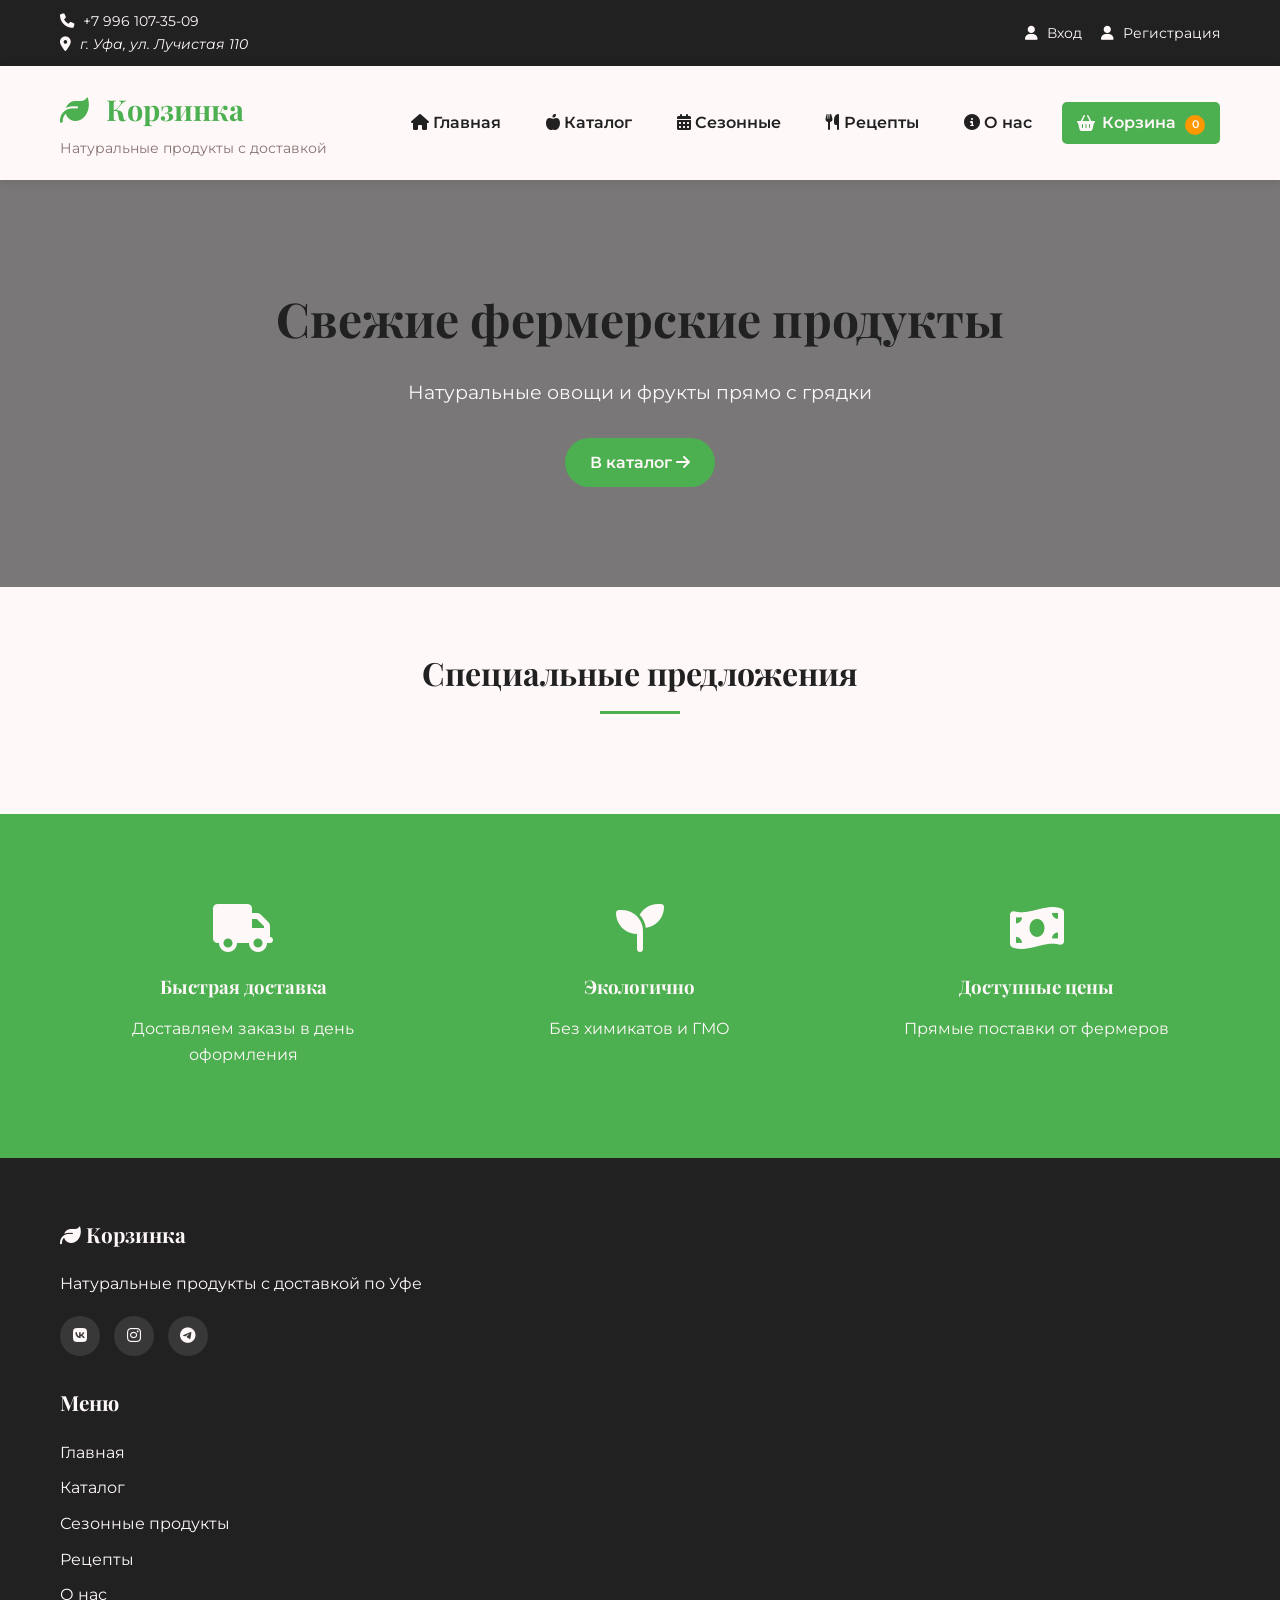
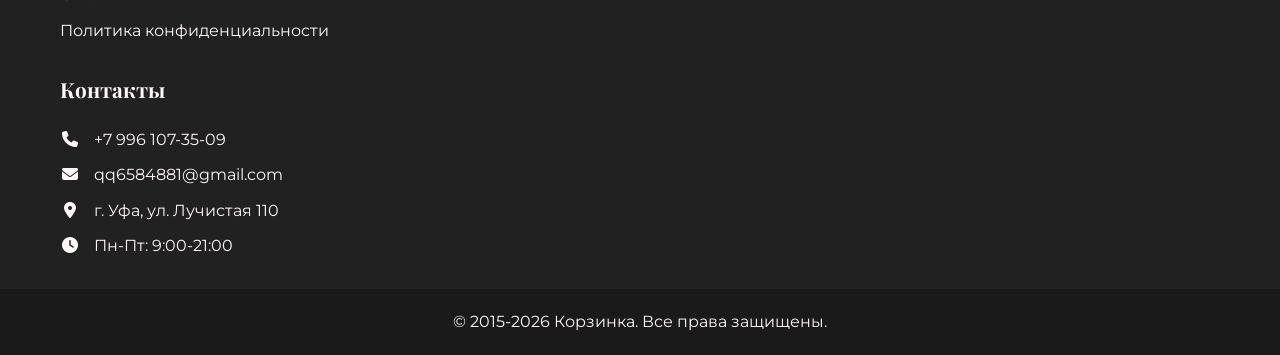
==== index.html @ b1100cfc "Update index.html" ====
<!DOCTYPE html>
<html lang="ru">
<head>
  <meta charset="UTF-8">
  <meta name="viewport" content="width=device-width, initial-scale=1.0">
  <meta name="description" content="Свежие фермерские овощи и фрукты с доставкой в Уфе. Натуральные продукты без химикатов и ГМО.">
  <meta name="keywords" content="овощи, фрукты, доставка, Уфа, фермерские продукты">
  <meta name="theme-color" content="#4CAF50">
  
  <!-- Open Graph / Социальные сети -->
  <meta property="og:title" content="Корзинка">
  <meta property="og:description" content="Свежие фермерские овощи и фрукты с доставкой в Уфе">
  <meta property="og:type" content="website">
  <meta property="og:url" content="https://ovoshifrukti-ufa.ru">
  <meta property="og:image" content="favicon_io/favicon-32x32.png">
  
  <title>Корзинка</title>
  
  <!-- Иконки -->
  <link rel="icon" href="img/favicon.ico" type="image/x-icon">
  <link rel="icon" href="favicon_io/favicon-32x32.png" type="favicon_io/favicon-32x32.png" sizes="32x32">
  <link rel="icon" href="favicon_io/favicon-16x16.png" type="favicon_io/favicon-16x16.png" sizes="16x16">
  <link rel="apple-touch-icon" href="favicon_io/apple-touch-icon.png">
  <link rel="manifest" href="site.webmanifest">
  
  <!-- Предзагрузка ресурсов -->
  <link rel="preconnect" href="https://fonts.googleapis.com">
  <link rel="preconnect" href="https://fonts.gstatic.com" crossorigin>
  
  <!-- Стили -->
  <link rel="stylesheet" href="css/stayle.css">
  <link rel="stylesheet" href="https://cdnjs.cloudflare.com/ajax/libs/font-awesome/6.4.0/css/all.min.css">
  <link href="https://fonts.googleapis.com/css2?family=Montserrat:wght@400;600;700&family=Playfair+Display:wght@700&display=swap" rel="stylesheet">
</head>

<body>
  <header>
    <div class="header-top">
      <div class="container">
        <div class="contact-info">
          <span><i class="fas fa-phone" aria-hidden="true"></i> +7 996 107-35-09</span>
          <address><i class="fas fa-map-marker-alt" aria-hidden="true"></i> г. Уфа, ул. Лучистая 110</address>
        </div>
        <div class="auth-links">
          <a href="register.html"><i class="fas fa-user" aria-hidden="true"></i> Вход</a>
          <a href="signup.html"><i class="fas fa-user" aria-hidden="true"></i> Регистрация</a>
        </div>
      </div>
    </div>
    
    <div class="header-main">
      <div class="container">
        <div class="logo">
          <h1><i class="fas fa-leaf" aria-hidden="true"></i> Корзинка </h1>
          <p>Натуральные продукты с доставкой</p>
        </div>
        <nav>
          <a href="index.html"><i class="fas fa-home" aria-hidden="true"></i> Главная</a>
          <a href="catalog.html"><i class="fas fa-apple-alt" aria-hidden="true"></i> Каталог</a>
          <a href="season.html"><i class="fas fa-calendar-alt" aria-hidden="true"></i> Сезонные</a>
          <a href="recipes.html"><i class="fas fa-utensils" aria-hidden="true"></i> Рецепты</a>
          <a href="about.html"><i class="fas fa-info-circle" aria-hidden="true"></i> О нас</a>
          <a href="cart.html" class="cart-link"><i class="fas fa-shopping-basket" aria-hidden="true"></i> Корзина <span class="cart-count">0</span></a>
        </nav>
      </div>
    </div>
  </header>

  <main>
    <section class="hero">
      <div class="container">
        <div class="hero-content">
          <h2>Свежие фермерские продукты</h2>
          <p>Натуральные овощи и фрукты прямо с грядки</p>
          <a href="catalog.html" class="btn">В каталог <i class="fas fa-arrow-right" aria-hidden="true"></i></a>
        </div>
      </div>
    </section>

    <section class="featured-products">
      <div class="container">
        <h2 class="section-title">Специальные предложения</h2>
        <div id="product-list" class="product-grid">
          <!-- Товары будут загружаться здесь -->
        </div>
      </div>
    </section>

    <section class="benefits">
      <div class="container">
        <div class="benefit-card">
          <i class="fas fa-truck" aria-hidden="true"></i>
          <h3>Быстрая доставка</h3>
          <p>Доставляем заказы в день оформления</p>
        </div>
        <div class="benefit-card">
          <i class="fas fa-seedling" aria-hidden="true"></i>
          <h3>Экологично</h3>
          <p>Без химикатов и ГМО</p>
        </div>
        <div class="benefit-card">
          <i class="fas fa-money-bill-wave" aria-hidden="true"></i>
          <h3>Доступные цены</h3>
          <p>Прямые поставки от фермеров</p>
        </div>
      </div>
    </section>
  </main>

  <footer>
    <div class="container">
      <div class="footer-column">
        <h3><i class="fas fa-leaf" aria-hidden="true"></i> Корзинка </h3>
        <p>Натуральные продукты с доставкой по Уфе</p>
        <div class="social-links">
          <a href="#" aria-label="ВКонтакте"><i class="fab fa-vk"></i></a>
          <a href="#" aria-label="Instagram"><i class="fab fa-instagram"></i></a>
          <a href="#" aria-label="Telegram"><i class="fab fa-telegram"></i></a>
        </div>
      </div>
      <div class="footer-column">
        <h3>Меню</h3>
        <ul>
          <li><a href="index.html">Главная</a></li>
          <li><a href="catalog.html">Каталог</a></li>
          <li><a href="season.html">Сезонные продукты</a></li>
          <li><a href="recipes.html">Рецепты</a></li>
          <li><a href="about.html">О нас</a></li>
          <li><a href="privacy.html">Политика конфиденциальности</a></li>
        </ul>
      </div>
      <div class="footer-column">
        <h3>Контакты</h3>
        <ul>
          <li><i class="fas fa-phone" aria-hidden="true"></i> +7 996 107-35-09</li>
          <li><i class="fas fa-envelope" aria-hidden="true"></i> qq6584881@gmail.com</li>
          <li><i class="fas fa-map-marker-alt" aria-hidden="true"></i> г. Уфа, ул. Лучистая 110</li>
          <li><i class="fas fa-clock" aria-hidden="true"></i> Пн-Пт: 9:00-21:00</li>
        </ul>
      </div>
    </div>
    <div class="copyright">
      <p>&copy; 2015-<script>document.write(new Date().getFullYear())</script> Корзинка. Все права защищены.</p>
    </div>
  </footer>

  <script src="js/script.js"></script>
</body>
</html>
---- css/stayle.css ----
/* Основные стили */
:root {
  --primary: #4CAF50;
  --primary-dark: #1d5d20;
  --secondary: #FF9800;
  --accent: #8BC34A;
  --light: #f3eeee;
  --dark: #212121;
  --text: #734f4f;
  --white: #fff8f8;
  --gray: #877171;
}

* {
  margin: 0;
  padding: 0;
  box-sizing: border-box;
}

body {
  font-family: 'Montserrat', sans-serif;
  color: var(--text);
  line-height: 1.6;
  background-color: var(--light);
}

h1, h2, h3, h4 {
  font-family: 'Playfair Display', serif;
  color: var(--dark);
}

.container {
  max-width: 1200px;
  margin: 0 auto;
  padding: 0 20px;
}

.btn {
  display: inline-block;
  background-color: var(--primary);
  color: var(--white);
  padding: 12px 25px;
  border-radius: 50px;
  text-decoration: none;
  font-weight: 600;
  transition: all 0.3s ease;
  border: none;
  cursor: pointer;
  font-size: 1rem;
}

.btn:hover {
  background-color: var(--primary-dark);
  transform: translateY(-3px);
  box-shadow: 0 5px 15px rgba(0, 0, 0, 0.1);
}

.section-title {
  text-align: center;
  margin-bottom: 40px;
  font-size: 2rem;
  position: relative;
  padding-bottom: 15px;
}

.section-title::after {
  content: '';
  position: absolute;
  bottom: 0;
  left: 50%;
  transform: translateX(-50%);
  width: 80px;
  height: 3px;
  background-color: var(--primary);
}

/* Шапка */
.header-top {
  background-color: var(--dark);
  color: var(--white);
  padding: 10px 0;
  font-size: 0.9rem;
}

.header-top .container {
  display: flex;
  justify-content: space-between;
  align-items: center;
}

.contact-info span {
  margin-right: 20px;
}

.contact-info i, .auth-links i {
  margin-right: 5px;
}

.auth-links a {
  color: var(--white);
  text-decoration: none;
  margin-left: 15px;
  transition: color 0.3s;
}

.auth-links a:hover {
  color: var(--accent);
}

.header-main {
  background-color: var(--white);
  padding: 20px 0;
  box-shadow: 0 2px 10px rgba(0, 0, 0, 0.1);
}

.header-main .container {
  display: flex;
  justify-content: space-between;
  align-items: center;
}

.logo h1 {
  font-size: 1.8rem;
  color: var(--primary);
  margin-bottom: 5px;
}

.logo p {
  font-size: 0.9rem;
  color: var(--gray);
}

.logo i {
  margin-right: 10px;
}

nav {
  display: flex;
  align-items: center;
  gap: 15px;
}

nav a {
  color: var(--dark);
  text-decoration: none;
  font-weight: 600;
  padding: 8px 15px;
  border-radius: 5px;
  transition: all 0.3s;
}

nav a:hover {
  color: var(--primary);
  background-color: rgba(76, 175, 80, 0.1);
}

.cart-link {
  position: relative;
  background-color: var(--primary);
  color: var(--white) !important;
  padding: 8px 15px 8px 40px !important;
}

.cart-link i {
  position: absolute;
  left: 15px;
  top: 50%;
  transform: translateY(-50%);
}

.cart-count {
  background-color: var(--secondary);
  color: var(--white);
  border-radius: 50%;
  width: 20px;
  height: 20px;
  display: inline-flex;
  align-items: center;
  justify-content: center;
  font-size: 0.7rem;
  margin-left: 5px;
}

/* Герой секция */
.hero {
  background: linear-gradient(rgba(0, 0, 0, 0.5), rgba(0, 0, 0, 0.5)), url('images/hero-bg.jpg') no-repeat center center/cover;
  color: var(--white);
  padding: 100px 0;
  text-align: center;
}

.hero-content h2 {
  font-size: 3rem;
  margin-bottom: 20px;
}

.hero-content p {
  font-size: 1.2rem;
  margin-bottom: 30px;
}

/* Категории */
.categories {
  padding: 60px 0;
}

.category-grid {
  display: grid;
  grid-template-columns: repeat(auto-fit, minmax(250px, 1fr));
  gap: 20px;
}

.category-card {
  height: 200px;
  border-radius: 10px;
  overflow: hidden;
  position: relative;
  transition: transform 0.3s;
}

.category-card:hover {
  transform: translateY(-10px);
}

.category-overlay {
  position: absolute;
  bottom: 0;
  left: 0;
  right: 0;
  background: linear-gradient(transparent, rgba(0, 0, 0, 0.7));
  padding: 20px;
  color: var(--white);
}

.category-overlay h3 {
  font-size: 1.5rem;
}

/* Товары */
.featured-products {
  padding: 60px 0;
  background-color: var(--white);
}

.product-grid {
  display: grid;
  grid-template-columns: repeat(auto-fill, minmax(250px, 1fr));
  gap: 30px;
}

.product-card {
  background-color: var(--white);
  border-radius: 10px;
  overflow: hidden;
  box-shadow: 0 5px 15px rgba(0, 0, 0, 0.05);
  transition: all 0.3s;
  border: 1px solid #eee;
}

.product-card:hover {
  transform: translateY(-10px);
  box-shadow: 0 15px 30px rgba(0, 0, 0, 0.1);
}

.product-image {
  width: 100%;
  height: 200px;
  object-fit: cover;
}

.product-info {
  padding: 20px;
}

.product-title {
  font-size: 1.1rem;
  margin-bottom: 10px;
}

.product-price {
  font-size: 1.2rem;
  font-weight: 700;
  color: var(--primary);
  margin-bottom: 15px;
}

.add-to-cart {
  width: 100%;
  background-color: var(--primary);
  color: var(--white);
  border: none;
  padding: 10px;
  border-radius: 5px;
  cursor: pointer;
  font-weight: 600;
  transition: background-color 0.3s;
}

.add-to-cart:hover {
  background-color: var(--primary-dark);
}

/* Преимущества */
.benefits {
  padding: 60px 0;
  background-color: var(--primary);
  color: var(--white);
}

.benefits .container {
  display: grid;
  grid-template-columns: repeat(auto-fit, minmax(300px, 1fr));
  gap: 30px;
}

.benefit-card {
  text-align: center;
  padding: 30px;
}

.benefit-card i {
  font-size: 3rem;
  margin-bottom: 20px;
  color: var(--white);
}

.benefit-card h3 {
  margin-bottom: 15px;
  color: var(--white);
}

/* Подвал */
footer {
  background-color: var(--dark);
  color: var(--white);
  padding: 60px 0 0;
}

.footer-column {
  margin-bottom: 30px;
}

.footer-column h3 {
  color: var(--white);
  margin-bottom: 20px;
  font-size: 1.3rem;
}

.footer-column ul {
  list-style: none;
}

.footer-column ul li {
  margin-bottom: 10px;
}

.footer-column ul li i {
  margin-right: 10px;
  width: 20px;
  text-align: center;
}

.footer-column a {
  color: var(--white);
  text-decoration: none;
  transition: color 0.3s;
}

.footer-column a:hover {
  color: var(--accent);
}

.social-links {
  margin-top: 20px;
}

.social-links a {
  display: inline-block;
  width: 40px;
  height: 40px;
  background-color: rgba(255, 255, 255, 0.1);
  border-radius: 50%;
  text-align: center;
  line-height: 40px;
  margin-right: 10px;
  transition: background-color 0.3s;
}

.social-links a:hover {
  background-color: var(--primary);
}

.copyright {
  text-align: center;
  padding: 20px 0;
  background-color: rgba(0, 0, 0, 0.2);
  margin-top: 30px;
}

/* Адаптивность */
@media (max-width: 992px) {
  .header-main .container {
    flex-direction: column;
  }
  
  .logo {
    margin-bottom: 20px;
    text-align: center;
  }
  
  nav {
    flex-wrap: wrap;
    justify-content: center;
  }
  
  .hero-content h2 {
    font-size: 2.5rem;
  }
}

@media (max-width: 768px) {
  .header-top .container {
    flex-direction: column;
    text-align: center;
  }
  
  .contact-info {
    margin-bottom: 10px;
  }
  
  .hero-content h2 {
    font-size: 2rem;
  }
  
  .hero {
    padding: 60px 0;
  }
  
  .section-title {
    font-size: 1.5rem;
  }
}

@media (max-width: 576px) {
  nav a {
    padding: 8px 10px;
    font-size: 0.9rem;
  flex-grow: 1;
    text-align: center;
  }
  
  .cart-link {
    padding: 8px 10px 8px 35px !important;
  }
  
  .hero-content h2 {
    font-size: 1.8rem;
  }
  
  .hero-content p {
    font-size: 1rem;
  }
  
  .btn {
    padding: 10px 20px;
  }
}
.edit-profile {
  padding: 40px 0;
  background: #f9fff9;
}

.edit-form {
  max-width: 500px;
  margin: 0 auto;
  background: #fff;
  padding: 30px;
  border-radius: 10px;
  box-shadow: 0 0 10px rgba(0,0,0,0.05);
}

.edit-form label {
  font-weight: 600;
  margin-top: 10px;
  display: block;
}

.edit-form input {
  width: 100%;
  padding: 10px;
  margin-top: 5px;
  margin-bottom: 15px;
  border: 1px solid #ccc;
  border-radius: 6px;
}

.edit-form .btn {
  background-color: #4CAF50;
  color: #fff;
  padding: 12px;
  border: none;
  border-radius: 6px;
  font-size: 16px;
  cursor: pointer;
}

.edit-form .btn:hover {
  background-color: #45a049;
}
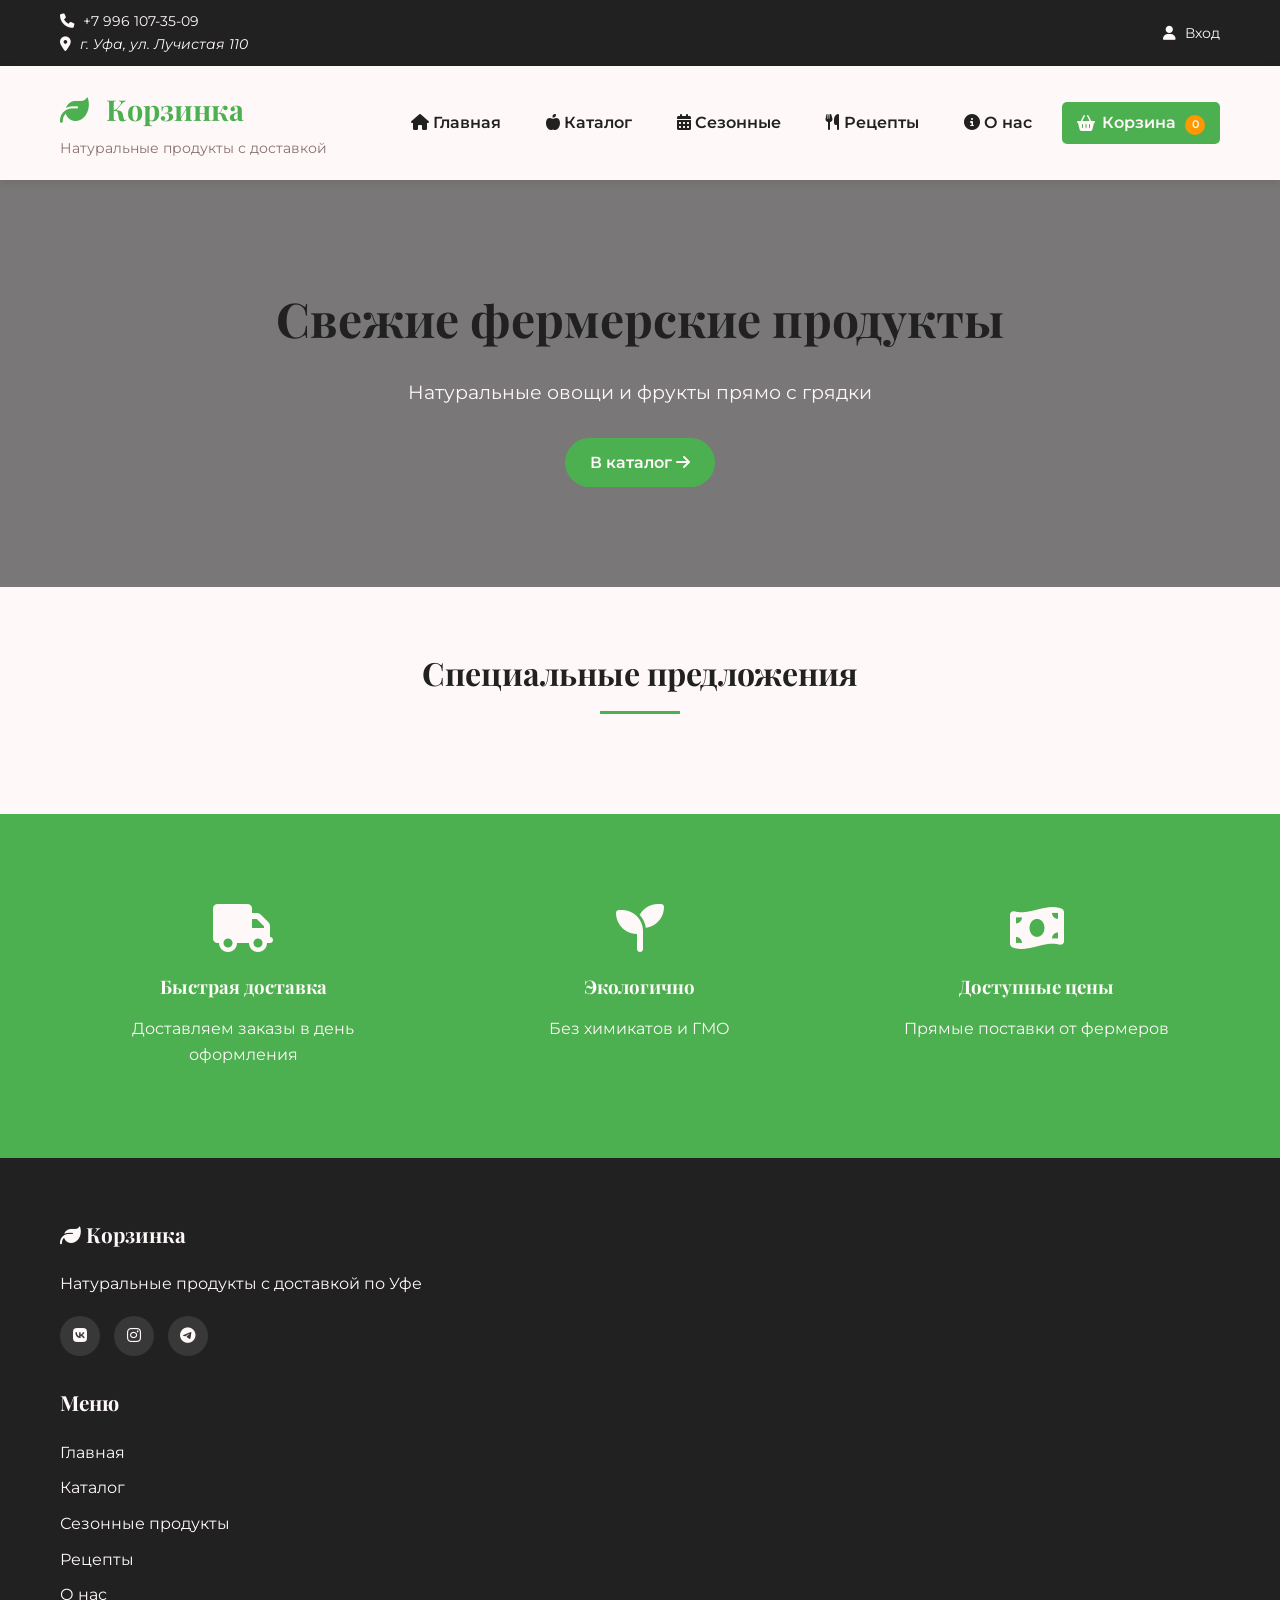
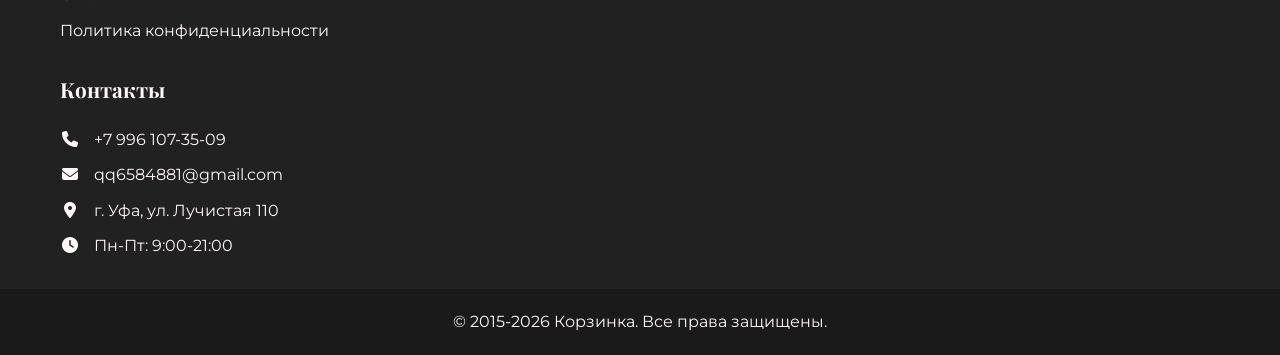
==== commit 5bf32b27: "Update index.html" ====
--- a/index.html
+++ b/index.html
@@ -43,7 +43,6 @@
         </div>
         <div class="auth-links">
           <a href="register.html"><i class="fas fa-user" aria-hidden="true"></i> Вход</a>
-          <a href="signup.html"><i class="fas fa-user" aria-hidden="true"></i> Регистрация</a>
         </div>
       </div>
     </div>
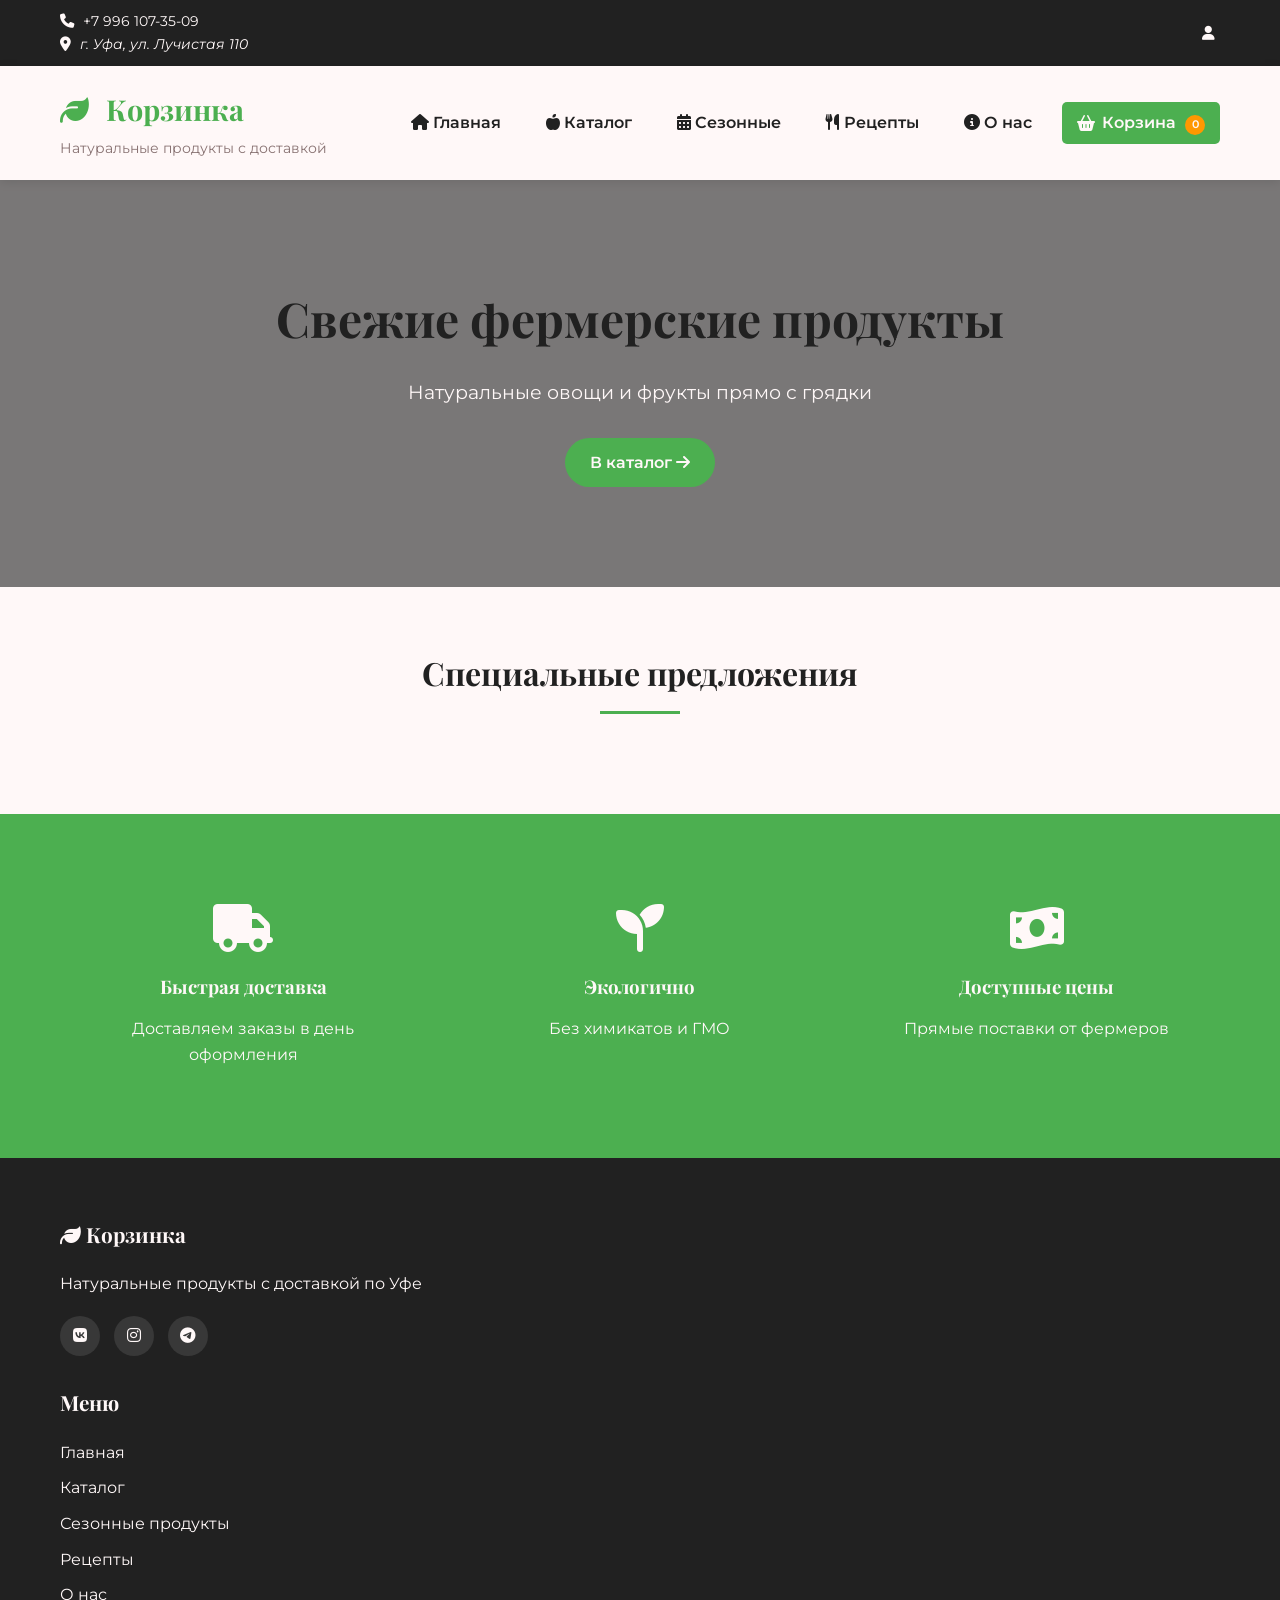
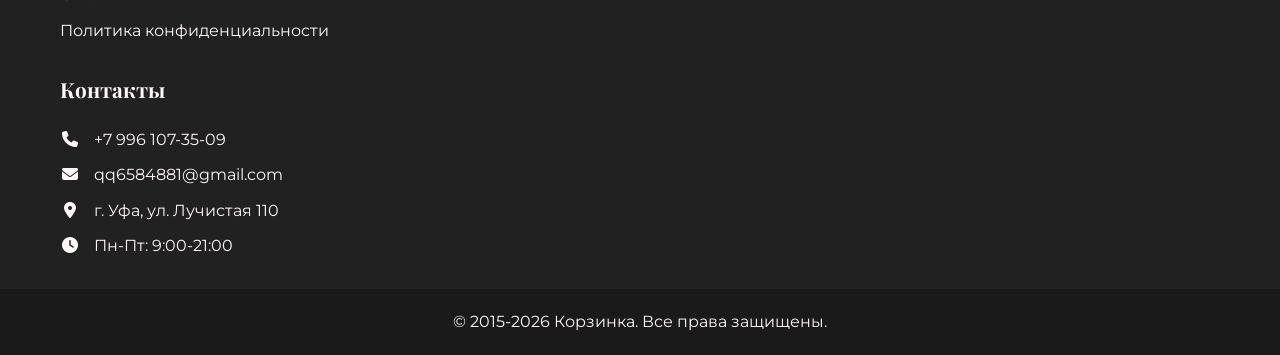
==== commit ad40897f: "Update index.html" ====
--- a/index.html
+++ b/index.html
@@ -42,7 +42,7 @@
           <address><i class="fas fa-map-marker-alt" aria-hidden="true"></i> г. Уфа, ул. Лучистая 110</address>
         </div>
         <div class="auth-links">
-          <a href="register.html"><i class="fas fa-user" aria-hidden="true"></i> Вход</a>
+          <a href="register.html"><i class="fas fa-user" aria-hidden="true"></i> </a>
         </div>
       </div>
     </div>
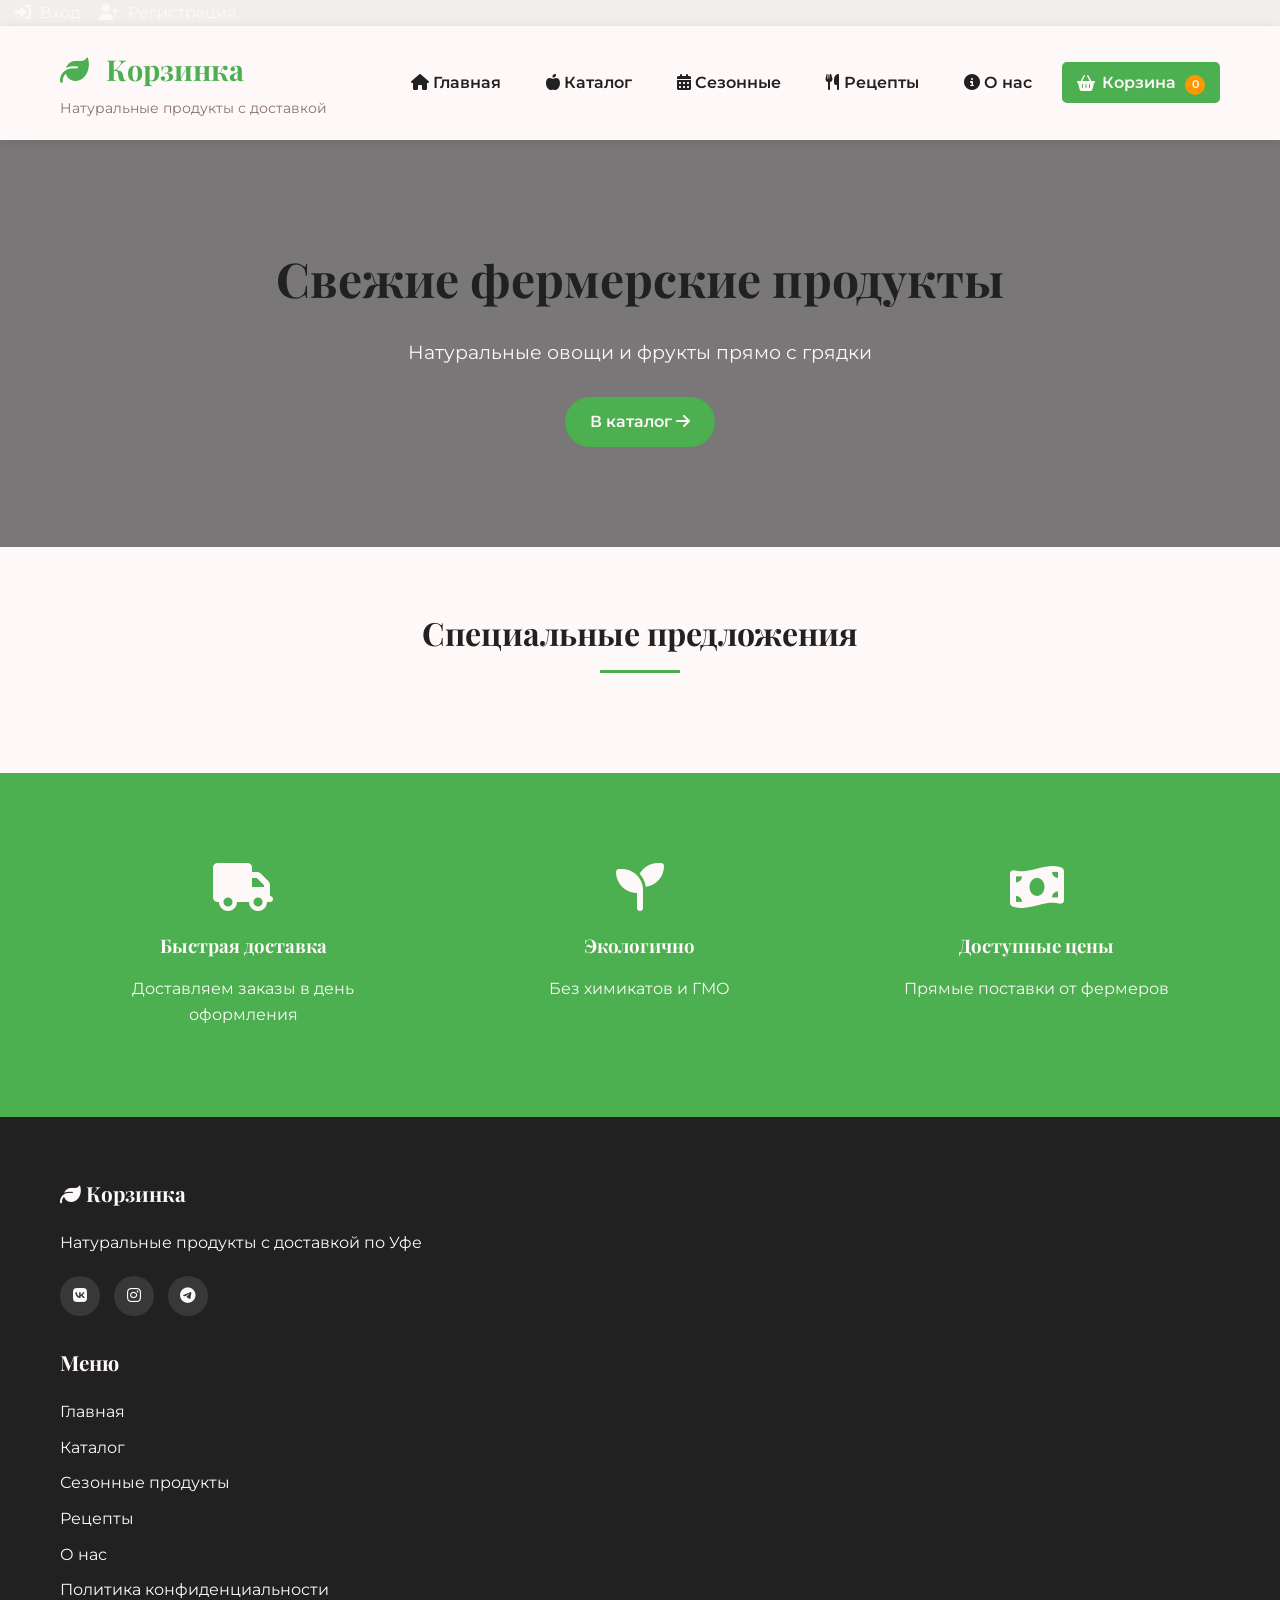
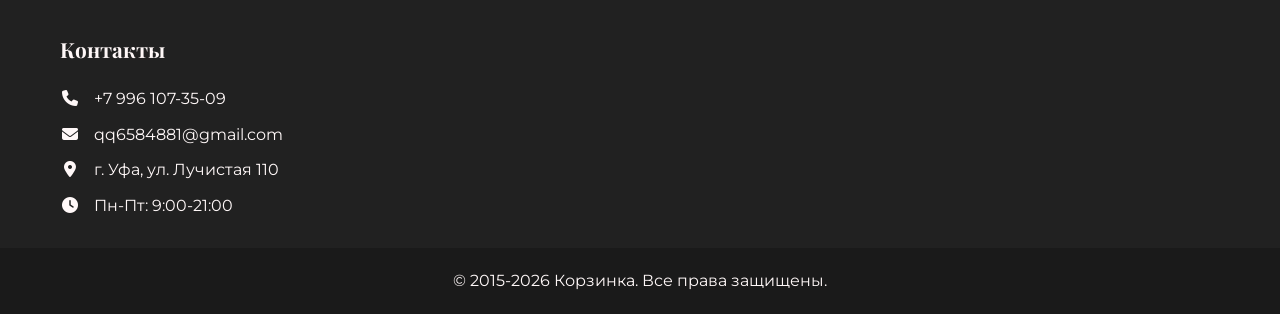
==== commit 22b2dd8c: "Update index.html" ====
--- a/index.html
+++ b/index.html
@@ -35,17 +35,16 @@
 
 <body>
   <header>
-    <div class="header-top">
-      <div class="container">
-        <div class="contact-info">
-          <span><i class="fas fa-phone" aria-hidden="true"></i> +7 996 107-35-09</span>
-          <address><i class="fas fa-map-marker-alt" aria-hidden="true"></i> г. Уфа, ул. Лучистая 110</address>
-        </div>
-        <div class="auth-links">
-          <a href="register.html"><i class="fas fa-user" aria-hidden="true"></i> </a>
-        </div>
-      </div>
-    </div>
+    <div class="auth-links">
+  <a href="register.html" class="auth-link" aria-label="Вход в аккаунт">
+    <i class="fas fa-sign-in-alt" aria-hidden="true"></i>
+    <span class="auth-link-text">Вход</span>
+  </a>
+  <a href="signup.html" class="auth-link" aria-label="Регистрация нового аккаунта">
+    <i class="fas fa-user-plus" aria-hidden="true"></i>
+    <span class="auth-link-text">Регистрация</span>
+  </a>
+</div>
     
     <div class="header-main">
       <div class="container">
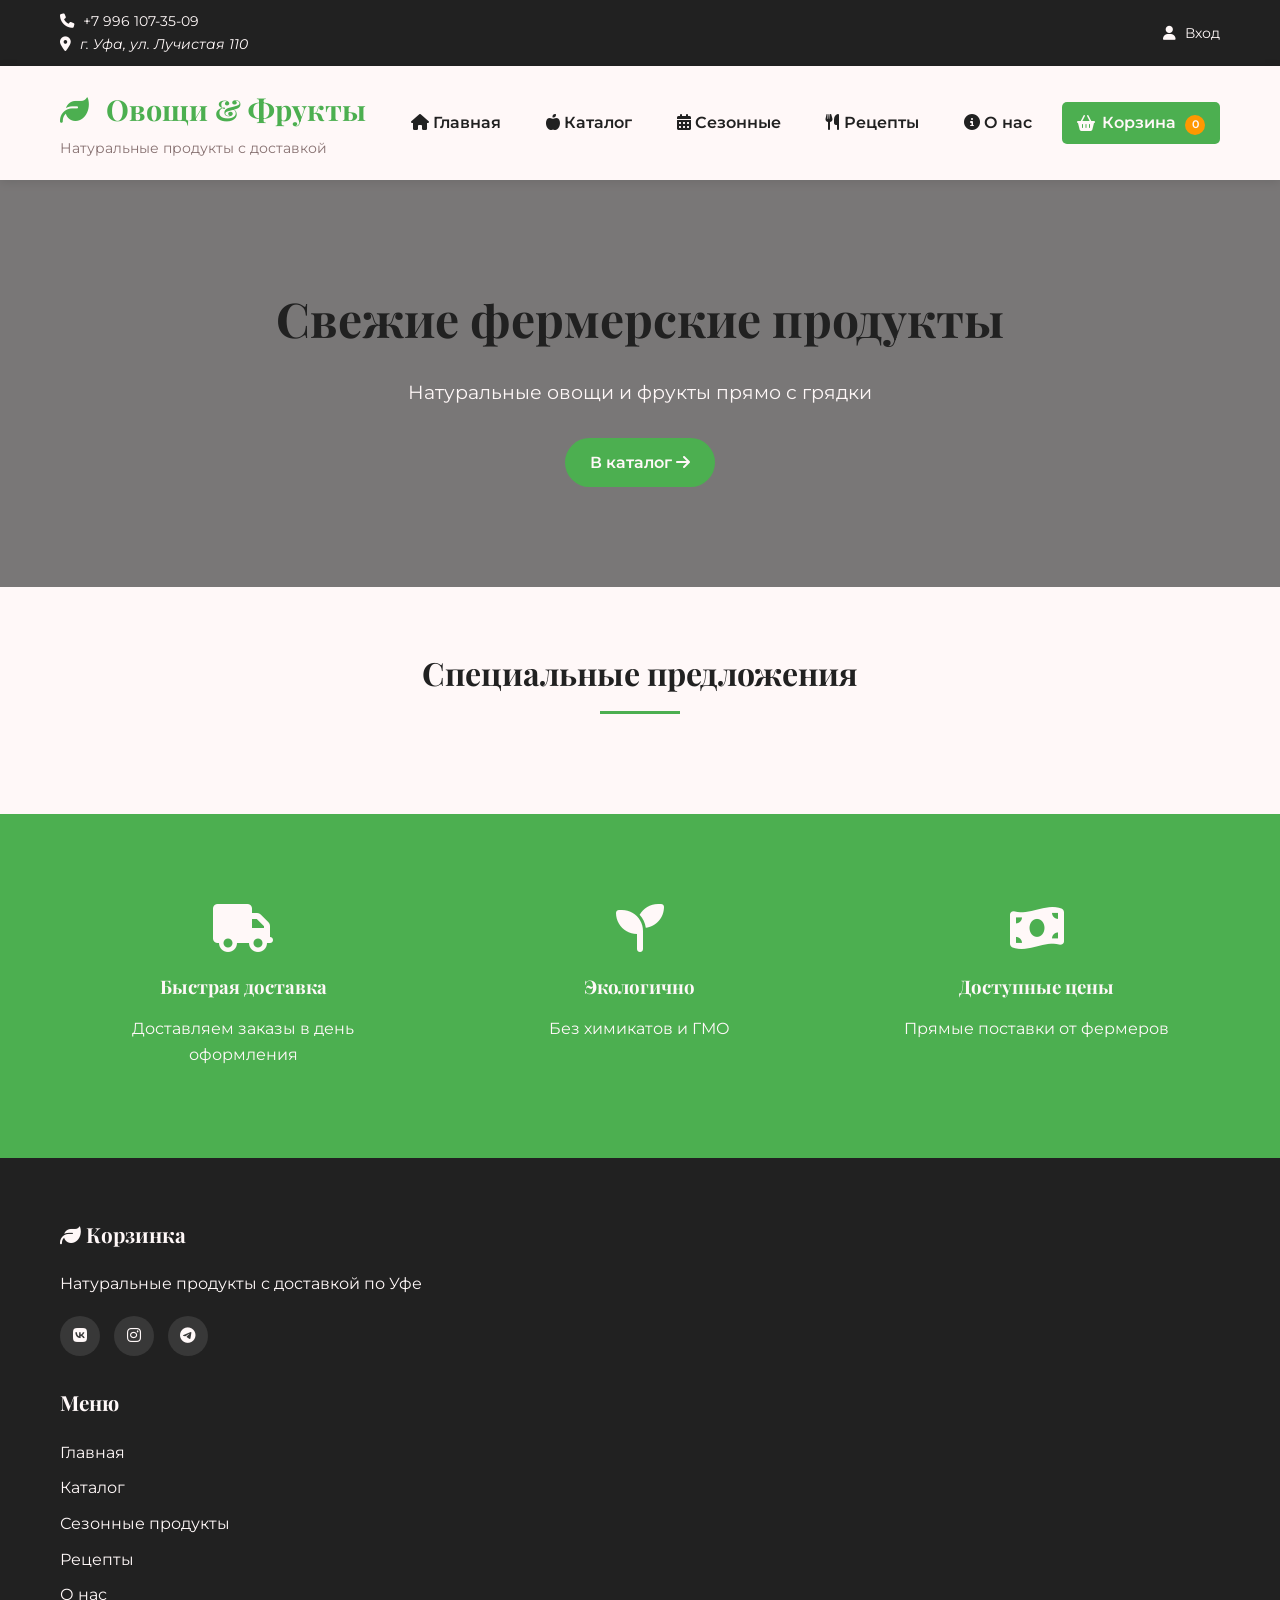
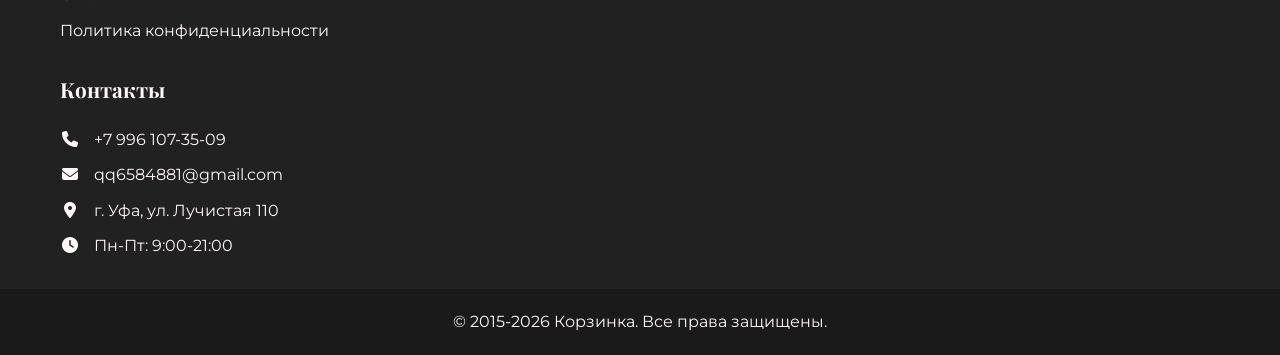
==== commit 5d99ca9d: "Update index.html" ====
--- a/index.html
+++ b/index.html
@@ -14,7 +14,7 @@
   <meta property="og:url" content="https://ovoshifrukti-ufa.ru">
   <meta property="og:image" content="favicon_io/favicon-32x32.png">
   
-  <title>Корзинка</title>
+  <title>Свежие Овощи и Фрукты | Натуральные продукты</title>
   
   <!-- Иконки -->
   <link rel="icon" href="img/favicon.ico" type="image/x-icon">
@@ -35,21 +35,22 @@
 
 <body>
   <header>
-    <div class="auth-links">
-  <a href="register.html" class="auth-link" aria-label="Вход в аккаунт">
-    <i class="fas fa-sign-in-alt" aria-hidden="true"></i>
-    <span class="auth-link-text">Вход</span>
-  </a>
-  <a href="signup.html" class="auth-link" aria-label="Регистрация нового аккаунта">
-    <i class="fas fa-user-plus" aria-hidden="true"></i>
-    <span class="auth-link-text">Регистрация</span>
-  </a>
-</div>
+    <div class="header-top">
+      <div class="container">
+        <div class="contact-info">
+          <span><i class="fas fa-phone" aria-hidden="true"></i> +7 996 107-35-09</span>
+          <address><i class="fas fa-map-marker-alt" aria-hidden="true"></i> г. Уфа, ул. Лучистая 110</address>
+        </div>
+        <div class="auth-links">
+          <a href="login.html"><i class="fas fa-user" aria-hidden="true"></i> Вход</a>
+        </div>
+      </div>
+    </div>
     
     <div class="header-main">
       <div class="container">
         <div class="logo">
-          <h1><i class="fas fa-leaf" aria-hidden="true"></i> Корзинка </h1>
+          <h1><i class="fas fa-leaf" aria-hidden="true"></i> Овощи & Фрукты</h1>
           <p>Натуральные продукты с доставкой</p>
         </div>
         <nav>
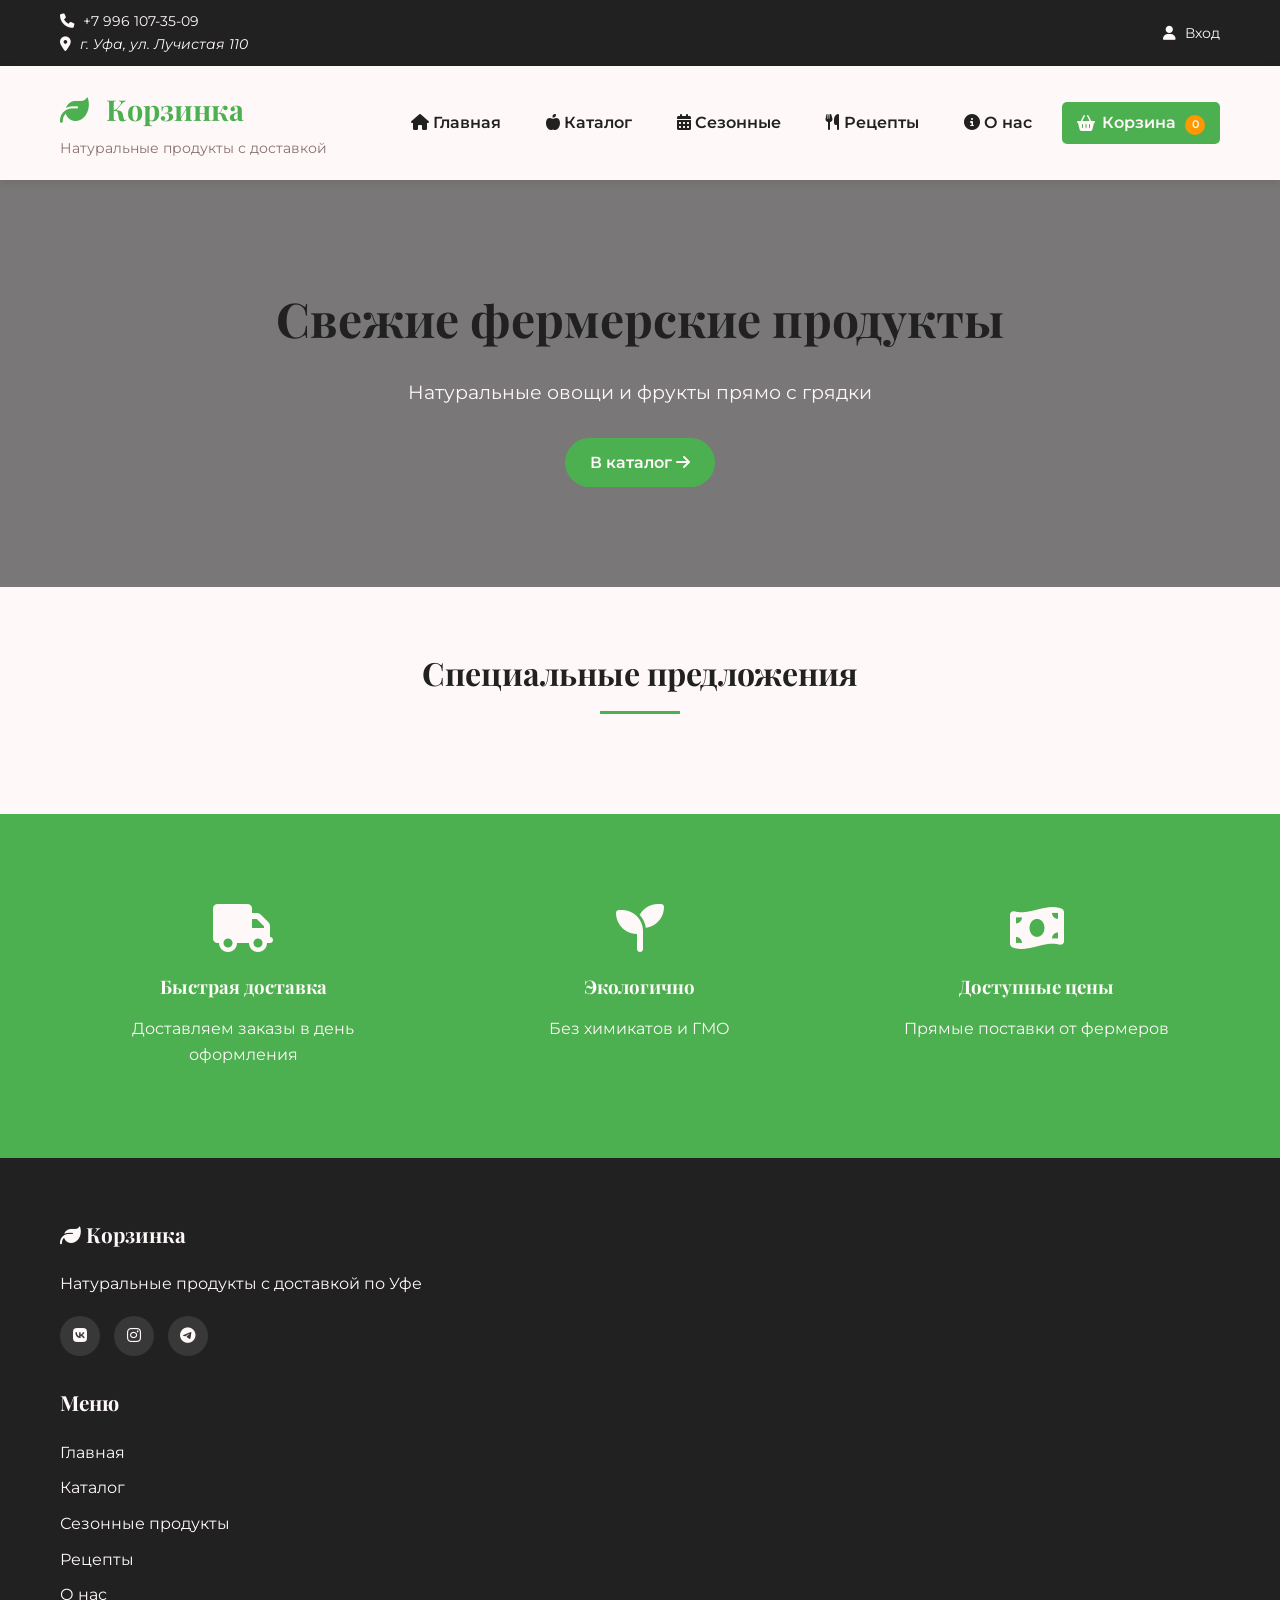
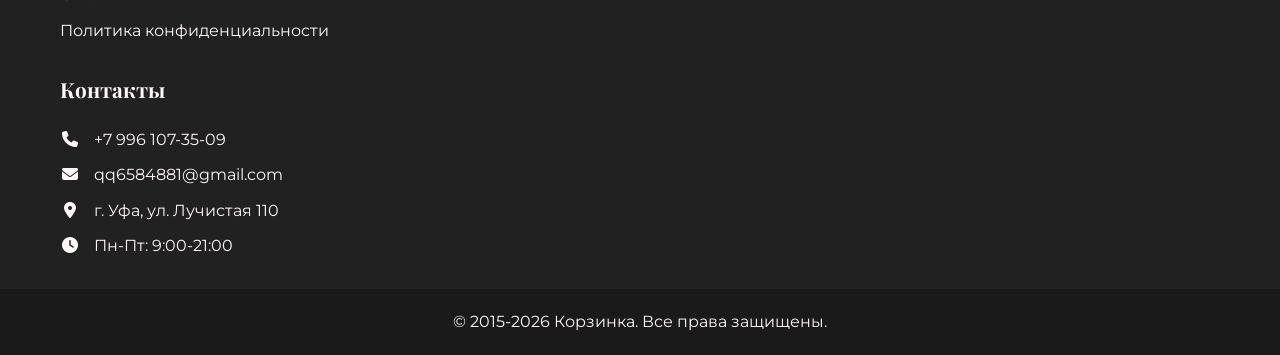
==== commit 85702481: "Update index.html" ====
--- a/index.html
+++ b/index.html
@@ -14,7 +14,7 @@
   <meta property="og:url" content="https://ovoshifrukti-ufa.ru">
   <meta property="og:image" content="favicon_io/favicon-32x32.png">
   
-  <title>Свежие Овощи и Фрукты | Натуральные продукты</title>
+  <title> Корзинка | Натуральные продукты</title>
   
   <!-- Иконки -->
   <link rel="icon" href="img/favicon.ico" type="image/x-icon">
@@ -50,7 +50,7 @@
     <div class="header-main">
       <div class="container">
         <div class="logo">
-          <h1><i class="fas fa-leaf" aria-hidden="true"></i> Овощи & Фрукты</h1>
+          <h1><i class="fas fa-leaf" aria-hidden="true"></i> Корзинка </h1>
           <p>Натуральные продукты с доставкой</p>
         </div>
         <nav>
